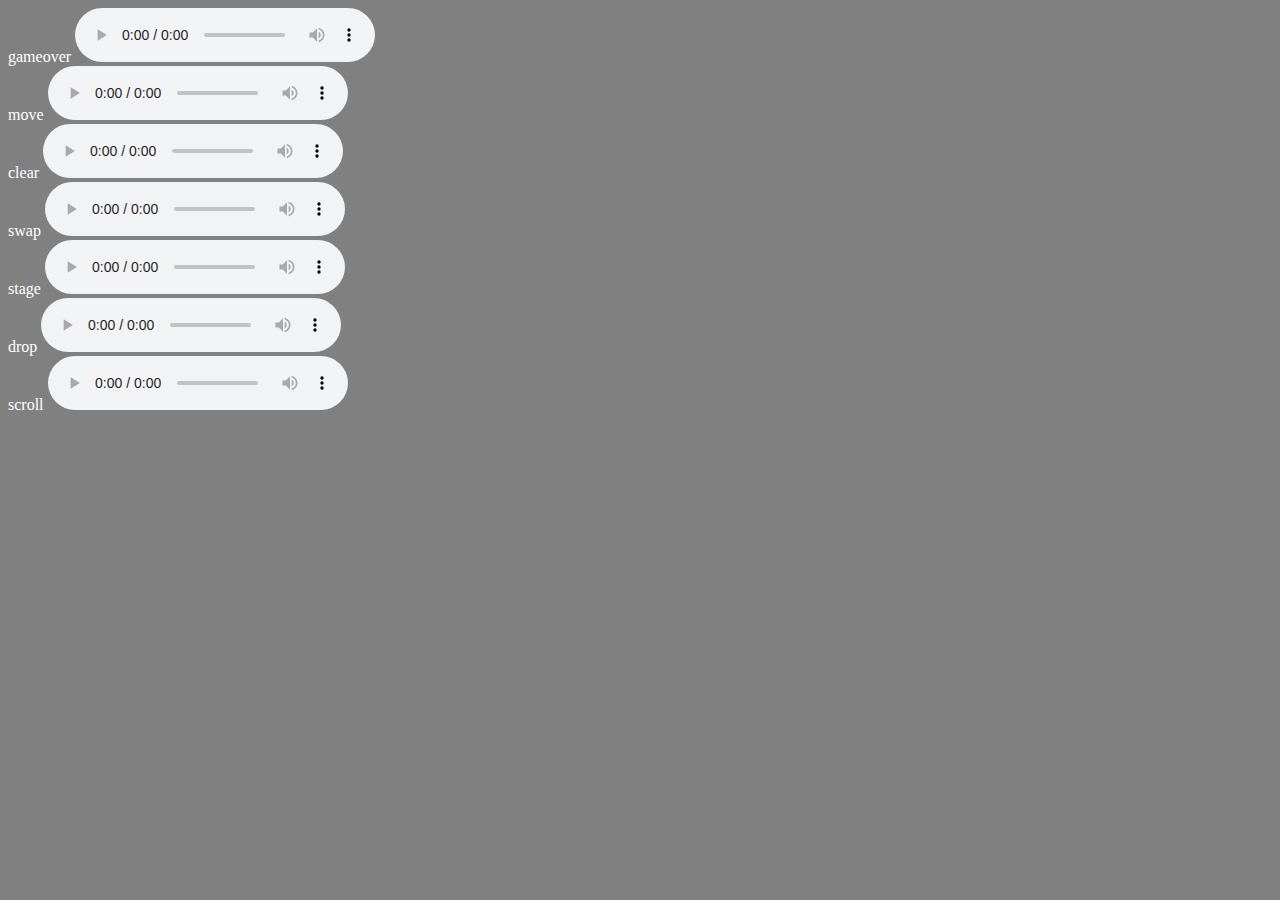
==== www/soundtest.html @ 72b7e116 "sound effects (why are some silent?)" ====
<!doctype html>
<html>
  <head>
    <title>Extinctris - Sound Test</title>
    <meta charset="UTF-8" />
    <link rel="stylesheet" href="main.css" />
    <link rel="icon" type="image/png" href="lib/todo.png" />
    <script src="lib/underscore.js"></script>
    <script src="lib/jquery.js"></script>
    <!--script src="lib/main.js"></script-->
  </head>
  <body>
    <div>gameover
      <audio class="gameover" src="lib/gameover.ogg" controls></audio>
    </div>
    
    <div>move
      <audio class="move" src="lib/move.ogg" controls></audio>
    </div>
    <div>clear
      <audio class="clear" src="lib/clear.ogg" controls></audio>
    </div>
    <div>swap
      <audio class="swap" src="lib/swap.ogg" controls></audio>
    </div>
    <div>stage
      <audio class="stage" src="lib/stage.ogg" controls></audio>
    </div>
    <div>drop
      <audio class="drop" src="lib/drop.ogg" controls></audio>
    </div>
    <div>scroll
      <audio class="scroll" src="lib/scroll.ogg" controls></audio>
    </div>
  </body>
</html>
---- www/main.css ----
body {
    background:grey;
}
body, a {
    color:white;
}
.assets {
    visibility:hidden;/*display:none breaks opera, contents don't load*/
    position:absolute;top:0px;left:0px;
}
.grid {
    position:fixed;
    background: black;
    border-radius:6px;
}
#content, #loading, #intro, #game, #gameover {
    position:absolute;top:0px;left:0px;
}
#gameover {
    width:400px;height:320px;
}
.block {
    border:1px solid black;
    border-radius:6px;
}
.block, .cursor {
    position:absolute;
}
.block-0 {
    background: red;
}
.block-1 {
    background: blue;
}
.block-2 {
    background: green;
}
.block-3 {
    background: yellow;
}
.block-4 {
    background: purple;
}
.block-5 {
    background: cyan;
}
.cursor {
    border:4px solid white;
    margin:-4px;
    z-index:1;
}
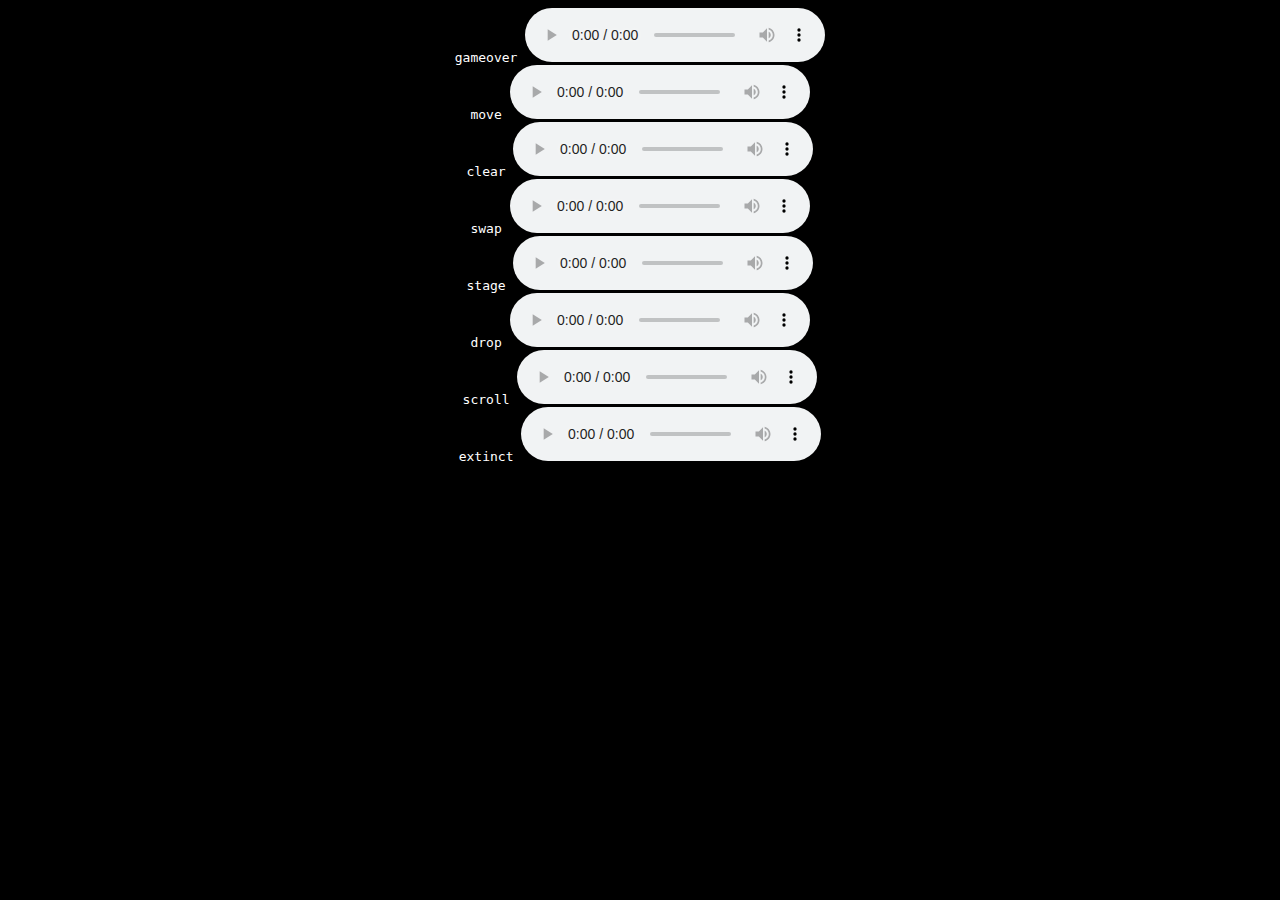
==== commit 9d1786e0: "extinction sound" ====
--- a/www/soundtest.html
+++ b/www/soundtest.html
@@ -13,7 +13,6 @@
     <div>gameover
       <audio class="gameover" src="lib/gameover.ogg" controls></audio>
     </div>
-    
     <div>move
       <audio class="move" src="lib/move.ogg" controls></audio>
     </div>
@@ -32,5 +31,8 @@
     <div>scroll
       <audio class="scroll" src="lib/scroll.ogg" controls></audio>
     </div>
+    <div>extinct
+      <audio class="extinct" src="lib/extinct.ogg" controls></audio>
+    </div>
   </body>
 </html>
--- a/www/main.css
+++ b/www/main.css
@@ -1,5 +1,7 @@
 body {
-    background:grey;
+    background:black;
+    text-align:center;
+    font-family:monospace;
 }
 body, a {
     color:white;
@@ -8,44 +10,104 @@
     visibility:hidden;/*display:none breaks opera, contents don't load*/
     position:absolute;top:0px;left:0px;
 }
-.grid {
-    position:fixed;
-    background: black;
+.grid-background, .grid {
+    position:absolute;
+}
+.grid-background {
+    background:#888;
+    background: -webkit-gradient(linear, left top, right bottom, from(#ddd), to(#888));
+    background: -moz-linear-gradient(left, #ddd, #888);
     border-radius:6px;
+    -moz-border-radius:6px;
 }
-#content, #loading, #intro, #game, #gameover {
-    position:absolute;top:0px;left:0px;
+#content {
+    position:fixed;top:50%;left:50%;
+    width:800px;height:640px;
+    margin-left:-400px;margin-top:-320px;
 }
-#gameover {
-    width:400px;height:320px;
+#intro, #paused, #gameover, #stageclear {
+    z-index:2;
+}
+#stageclear, #extinct {
+    float:right;
 }
 .block {
     border:1px solid black;
     border-radius:6px;
+    -moz-border-radius:6px;
 }
 .block, .cursor {
     position:absolute;
 }
 .block-0 {
     background: red;
+    background: -webkit-gradient(linear, left top, right bottom, from(red), to(darkred));
+    background: -moz-linear-gradient(left, red,darkred);
+}
+.extinct-0 {
+    color:red;
 }
 .block-1 {
     background: blue;
+    background: -webkit-gradient(linear, left top, right bottom, from(blue), to(darkblue));
+    background: -moz-linear-gradient(left, blue,darkblue);
+}
+.extinct-1 {
+    color:blue;
 }
 .block-2 {
-    background: green;
+    background: lightgreen;
+    background: -webkit-gradient(linear, left top, right bottom, from(lightgreen), to(green));
+    background: -moz-linear-gradient(left, lightgreen, green);
+}
+.extinct-2 {
+    color:lightgreen;
 }
 .block-3 {
     background: yellow;
+    background: -webkit-gradient(linear, left top, right bottom, from(yellow), to(orange));
+    background: -moz-linear-gradient(left, yellow,orange);
+}
+.extinct-3 {
+    color:yellow;
 }
 .block-4 {
-    background: purple;
+    background: violet;
+    background: -webkit-gradient(linear, left top, right bottom, from(violet), to(purple));
+    background: -moz-linear-gradient(left, violet, purple);
+}
+.extinct-4 {
+    color:violet;
 }
 .block-5 {
-    background: cyan;
+    background: lightblue;
+    background: -webkit-gradient(linear, left top, right bottom, from(lightblue), to(cyan));
+    background: -moz-linear-gradient(left, lightblue, cyan);
+}
+.extinct-5 {
+    color:lightblue;
 }
 .cursor {
+    z-index:1;
+    width:66px;height:31px;
+}
+.cursor .pair {
+    position:absolute;
+    top:0px;left:0px;
+}
+.cursor .light {
     border:4px solid white;
+    border-radius:6px;
+    -moz-border-radius:6px;
+    margin:-3px;
+    width:30px;height:30px;
+    float:left;
+}
+.cursor .dark {
+    border:6px solid black;
+    border-radius:8px;
+    -moz-border-radius:6px;
     margin:-4px;
-    z-index:1;
+    width:28px;height:28px;
+    float:left;
 }
